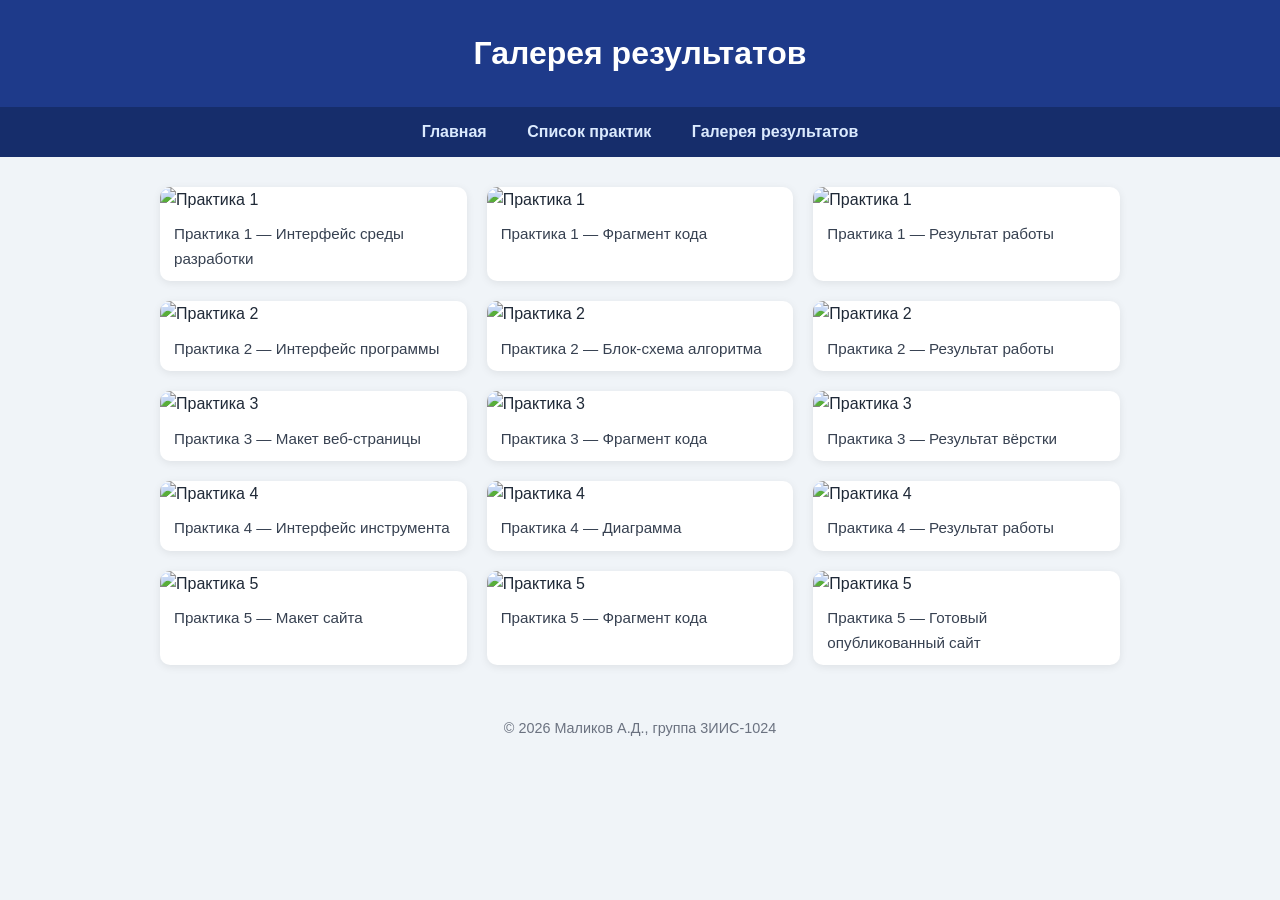
==== gallery.html @ a2a39b6f "Add gallery.html" ====
<!DOCTYPE html>
<html lang="ru">
<head>
<meta charset="UTF-8">
<meta name="viewport" content="width=device-width, initial-scale=1.0">
<title>Галерея результатов — Учебная практика 04</title>
<link rel="stylesheet" href="css/style.css">
</head>
<body>
<header><h1>Галерея результатов</h1></header>
<nav>
<a href="index.html">Главная</a>
<a href="practices.html">Список практик</a>
<a href="gallery.html">Галерея результатов</a>
</nav>
<main>
<div class="gallery">
<figure><img src="images/screenshot-01.png" alt="Практика 1"><figcaption>Практика 1 — Интерфейс среды разработки</figcaption></figure>
<figure><img src="images/screenshot-02.png" alt="Практика 1"><figcaption>Практика 1 — Фрагмент кода</figcaption></figure>
<figure><img src="images/screenshot-03.png" alt="Практика 1"><figcaption>Практика 1 — Результат работы</figcaption></figure>
<figure><img src="images/screenshot-04.png" alt="Практика 2"><figcaption>Практика 2 — Интерфейс программы</figcaption></figure>
<figure><img src="images/screenshot-05.png" alt="Практика 2"><figcaption>Практика 2 — Блок-схема алгоритма</figcaption></figure>
<figure><img src="images/screenshot-06.png" alt="Практика 2"><figcaption>Практика 2 — Результат работы</figcaption></figure>
<figure><img src="images/screenshot-07.png" alt="Практика 3"><figcaption>Практика 3 — Макет веб-страницы</figcaption></figure>
<figure><img src="images/screenshot-08.png" alt="Практика 3"><figcaption>Практика 3 — Фрагмент кода</figcaption></figure>
<figure><img src="images/screenshot-09.png" alt="Практика 3"><figcaption>Практика 3 — Результат вёрстки</figcaption></figure>
<figure><img src="images/screenshot-10.png" alt="Практика 4"><figcaption>Практика 4 — Интерфейс инструмента</figcaption></figure>
<figure><img src="images/screenshot-11.png" alt="Практика 4"><figcaption>Практика 4 — Диаграмма</figcaption></figure>
<figure><img src="images/screenshot-12.png" alt="Практика 4"><figcaption>Практика 4 — Результат работы</figcaption></figure>
<figure><img src="images/screenshot-13.png" alt="Практика 5"><figcaption>Практика 5 — Макет сайта</figcaption></figure>
<figure><img src="images/screenshot-14.png" alt="Практика 5"><figcaption>Практика 5 — Фрагмент кода</figcaption></figure>
<figure><img src="images/screenshot-15.png" alt="Практика 5"><figcaption>Практика 5 — Готовый опубликованный сайт</figcaption></figure>
</div>
</main>
<footer>© 2026 Маликов А.Д., группа 3ИИС-1024</footer>
</body>
</html>
---- css/style.css ----
* { margin: 0; padding: 0; box-sizing: border-box; }
body { font-family: 'Segoe UI', Arial, sans-serif; background: #f0f4f8; color: #1f2937; line-height: 1.6; }
header { background: #1e3a8a; color: #fff; padding: 28px 20px; text-align: center; }
header h1 { font-size: 2rem; }
nav { background: #162d6b; padding: 12px; text-align: center; }
nav a { color: #dbeafe; text-decoration: none; margin: 0 18px; font-weight: 600; }
nav a:hover { color: #fff; text-decoration: underline; }
main { max-width: 1000px; margin: 30px auto; padding: 0 20px; }
.card { background: #fff; border-radius: 12px; padding: 26px; margin-bottom: 24px; box-shadow: 0 2px 10px rgba(0,0,0,.08); }
.btn { display: inline-block; background: #1e3a8a; color: #fff; padding: 12px 24px; border-radius: 8px; text-decoration: none; font-weight: 600; margin: 6px 8px 6px 0; }
.btn:hover { background: #162d6b; }
.btn-green { background: #15803d; } .btn-green:hover { background: #166534; }
ul.practices { list-style: none; }
ul.practices li { padding: 14px 0; border-bottom: 1px solid #e5e7eb; }
ul.practices a { color: #1e3a8a; font-weight: 600; text-decoration: none; font-size: 1.1rem; }
ul.practices a:hover { text-decoration: underline; }
.gallery { display: grid; grid-template-columns: repeat(auto-fill, minmax(280px, 1fr)); gap: 20px; }
.gallery figure { background: #fff; border-radius: 10px; overflow: hidden; box-shadow: 0 2px 8px rgba(0,0,0,.08); }
.gallery img { width: 100%; display: block; }
.gallery figcaption { padding: 10px 14px; font-size: .95rem; color: #374151; }
footer { text-align: center; padding: 22px; color: #6b7280; font-size: .9rem; margin-top: 30px; }
.info-row { margin-bottom: 10px; font-size: 1.1rem; }
.info-row b { color: #1e3a8a; }
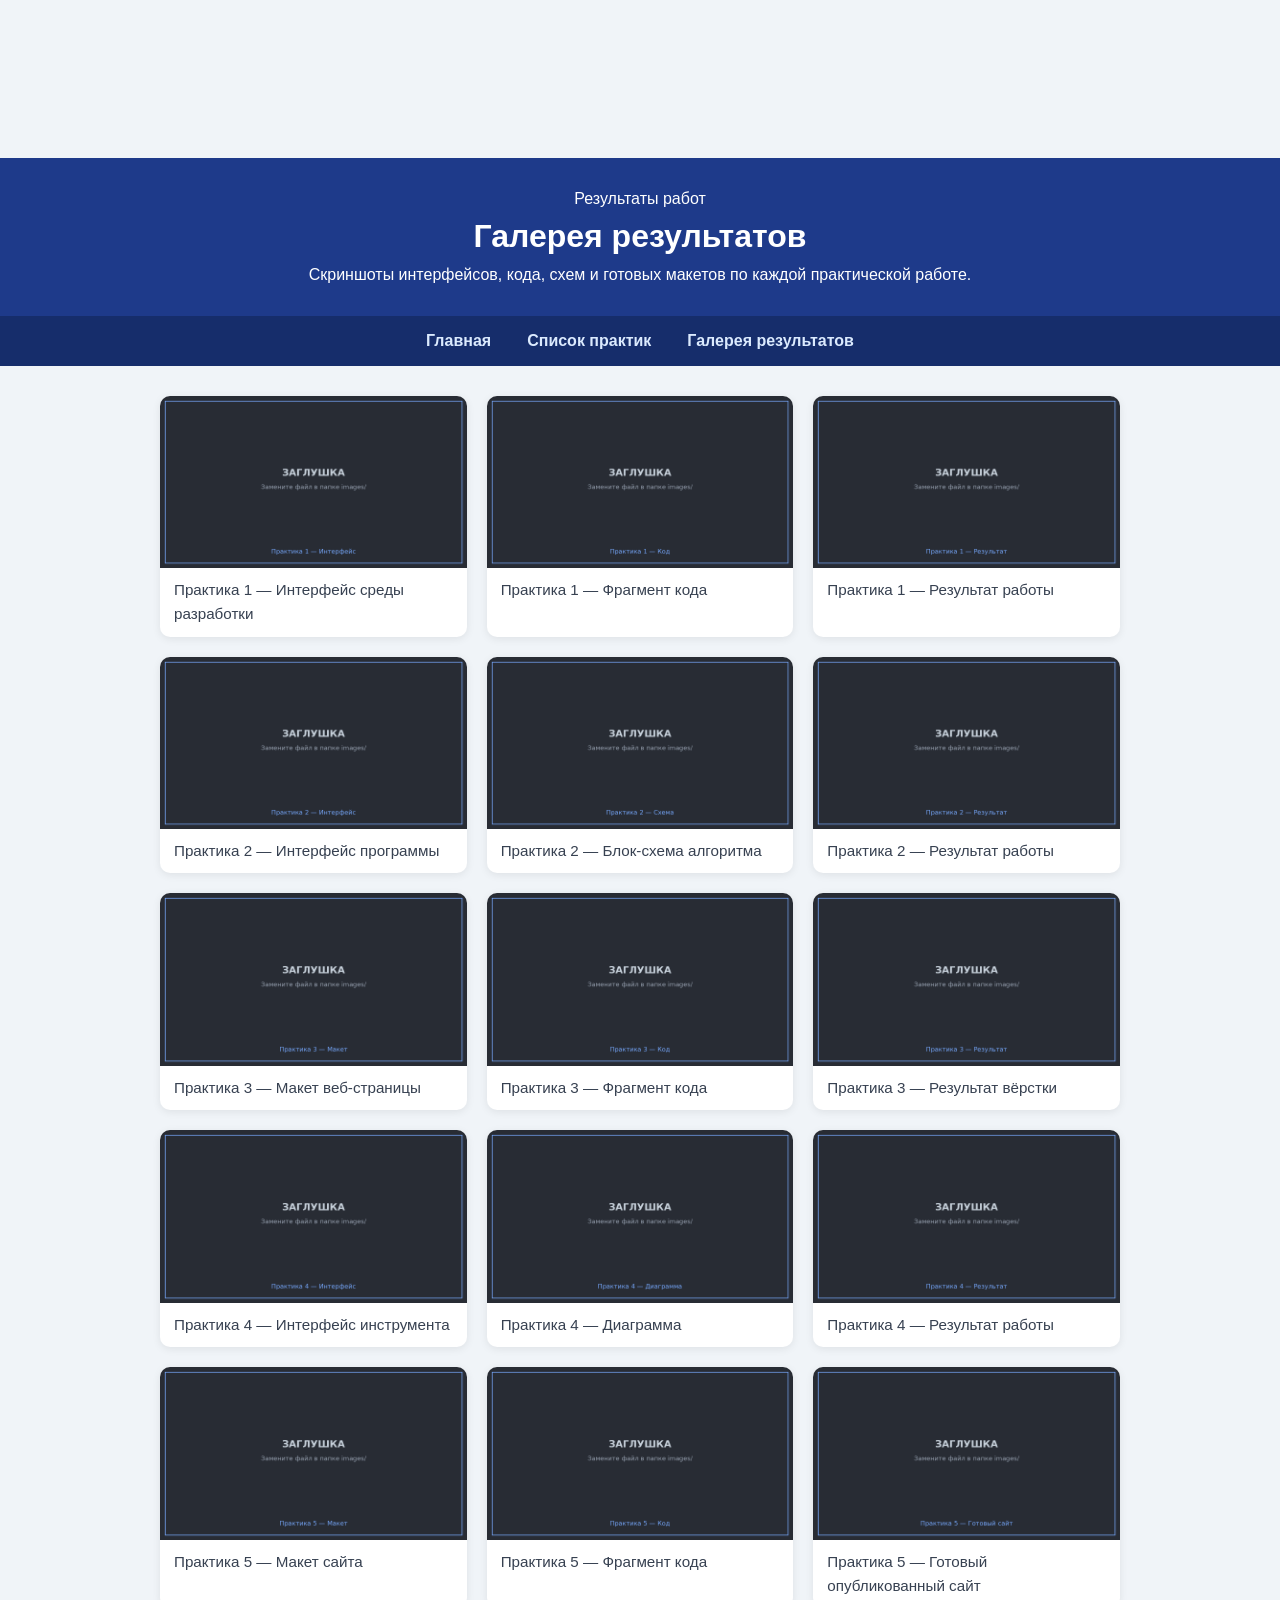
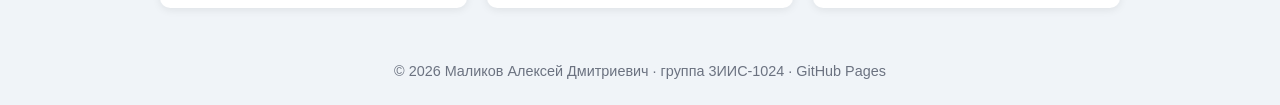
==== commit f062d74e: "Redesign: cosmic atlas theme — gallery.html" ====
--- a/gallery.html
+++ b/gallery.html
@@ -5,33 +5,39 @@
 <meta name="viewport" content="width=device-width, initial-scale=1.0">
 <title>Галерея результатов — Учебная практика 04</title>
 <link rel="stylesheet" href="css/style.css">
+
 </head>
 <body>
-<header><h1>Галерея результатов</h1></header>
-<nav>
-<a href="index.html">Главная</a>
-<a href="practices.html">Список практик</a>
-<a href="gallery.html">Галерея результатов</a>
-</nav>
-<main>
+<canvas id="stars"></canvas>
+<div class="page">
+<header class="hero">
+<span class="kicker">Результаты работ</span>
+<h1>Галерея результатов</h1>
+<p class="sub">Скриншоты интерфейсов, кода, схем и готовых макетов по каждой практической работе.</p>
+</header>
+<nav class="top"><a href="index.html" class="">Главная</a><a href="practices.html" class="">Список практик</a><a href="gallery.html" class="active">Галерея результатов</a></nav>
+<main class="wrap">
 <div class="gallery">
-<figure><img src="images/screenshot-01.png" alt="Практика 1"><figcaption>Практика 1 — Интерфейс среды разработки</figcaption></figure>
-<figure><img src="images/screenshot-02.png" alt="Практика 1"><figcaption>Практика 1 — Фрагмент кода</figcaption></figure>
-<figure><img src="images/screenshot-03.png" alt="Практика 1"><figcaption>Практика 1 — Результат работы</figcaption></figure>
-<figure><img src="images/screenshot-04.png" alt="Практика 2"><figcaption>Практика 2 — Интерфейс программы</figcaption></figure>
-<figure><img src="images/screenshot-05.png" alt="Практика 2"><figcaption>Практика 2 — Блок-схема алгоритма</figcaption></figure>
-<figure><img src="images/screenshot-06.png" alt="Практика 2"><figcaption>Практика 2 — Результат работы</figcaption></figure>
-<figure><img src="images/screenshot-07.png" alt="Практика 3"><figcaption>Практика 3 — Макет веб-страницы</figcaption></figure>
-<figure><img src="images/screenshot-08.png" alt="Практика 3"><figcaption>Практика 3 — Фрагмент кода</figcaption></figure>
-<figure><img src="images/screenshot-09.png" alt="Практика 3"><figcaption>Практика 3 — Результат вёрстки</figcaption></figure>
-<figure><img src="images/screenshot-10.png" alt="Практика 4"><figcaption>Практика 4 — Интерфейс инструмента</figcaption></figure>
-<figure><img src="images/screenshot-11.png" alt="Практика 4"><figcaption>Практика 4 — Диаграмма</figcaption></figure>
-<figure><img src="images/screenshot-12.png" alt="Практика 4"><figcaption>Практика 4 — Результат работы</figcaption></figure>
-<figure><img src="images/screenshot-13.png" alt="Практика 5"><figcaption>Практика 5 — Макет сайта</figcaption></figure>
-<figure><img src="images/screenshot-14.png" alt="Практика 5"><figcaption>Практика 5 — Фрагмент кода</figcaption></figure>
-<figure><img src="images/screenshot-15.png" alt="Практика 5"><figcaption>Практика 5 — Готовый опубликованный сайт</figcaption></figure>
+<figure><img src="images/screenshot-01.png" alt="Практика 1 — Интерфейс среды разработки" loading="lazy"><figcaption>Практика 1 — Интерфейс среды разработки</figcaption></figure>
+<figure><img src="images/screenshot-02.png" alt="Практика 1 — Фрагмент кода" loading="lazy"><figcaption>Практика 1 — Фрагмент кода</figcaption></figure>
+<figure><img src="images/screenshot-03.png" alt="Практика 1 — Результат работы" loading="lazy"><figcaption>Практика 1 — Результат работы</figcaption></figure>
+<figure><img src="images/screenshot-04.png" alt="Практика 2 — Интерфейс программы" loading="lazy"><figcaption>Практика 2 — Интерфейс программы</figcaption></figure>
+<figure><img src="images/screenshot-05.png" alt="Практика 2 — Блок-схема алгоритма" loading="lazy"><figcaption>Практика 2 — Блок-схема алгоритма</figcaption></figure>
+<figure><img src="images/screenshot-06.png" alt="Практика 2 — Результат работы" loading="lazy"><figcaption>Практика 2 — Результат работы</figcaption></figure>
+<figure><img src="images/screenshot-07.png" alt="Практика 3 — Макет веб-страницы" loading="lazy"><figcaption>Практика 3 — Макет веб-страницы</figcaption></figure>
+<figure><img src="images/screenshot-08.png" alt="Практика 3 — Фрагмент кода" loading="lazy"><figcaption>Практика 3 — Фрагмент кода</figcaption></figure>
+<figure><img src="images/screenshot-09.png" alt="Практика 3 — Результат вёрстки" loading="lazy"><figcaption>Практика 3 — Результат вёрстки</figcaption></figure>
+<figure><img src="images/screenshot-10.png" alt="Практика 4 — Интерфейс инструмента" loading="lazy"><figcaption>Практика 4 — Интерфейс инструмента</figcaption></figure>
+<figure><img src="images/screenshot-11.png" alt="Практика 4 — Диаграмма" loading="lazy"><figcaption>Практика 4 — Диаграмма</figcaption></figure>
+<figure><img src="images/screenshot-12.png" alt="Практика 4 — Результат работы" loading="lazy"><figcaption>Практика 4 — Результат работы</figcaption></figure>
+<figure><img src="images/screenshot-13.png" alt="Практика 5 — Макет сайта" loading="lazy"><figcaption>Практика 5 — Макет сайта</figcaption></figure>
+<figure><img src="images/screenshot-14.png" alt="Практика 5 — Фрагмент кода" loading="lazy"><figcaption>Практика 5 — Фрагмент кода</figcaption></figure>
+<figure><img src="images/screenshot-15.png" alt="Практика 5 — Готовый опубликованный сайт" loading="lazy"><figcaption>Практика 5 — Готовый опубликованный сайт</figcaption></figure>
 </div>
 </main>
-<footer>© 2026 Маликов А.Д., группа 3ИИС-1024</footer>
+<footer>© 2026 Маликов Алексей Дмитриевич · группа 3ИИС-1024 · GitHub Pages</footer>
+</div>
+<script src="js/stars.js"></script>
+
 </body>
 </html>
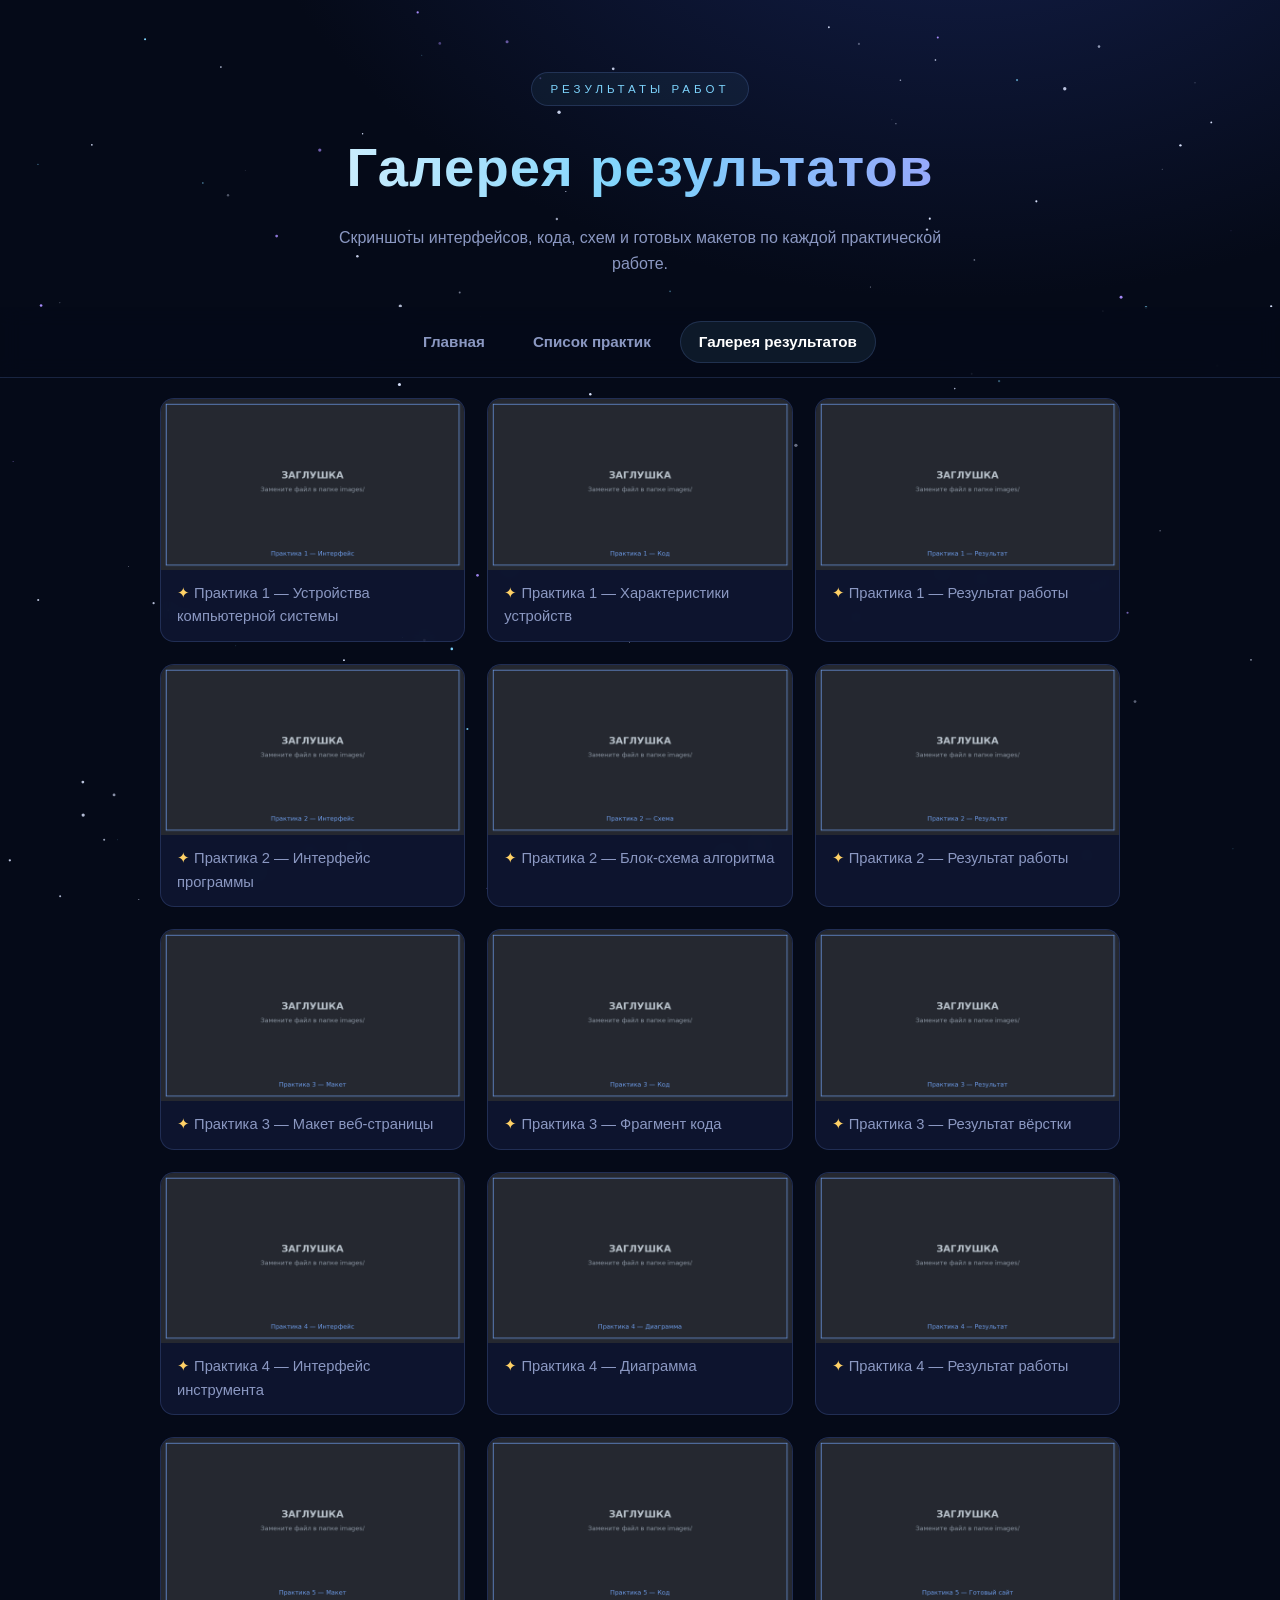
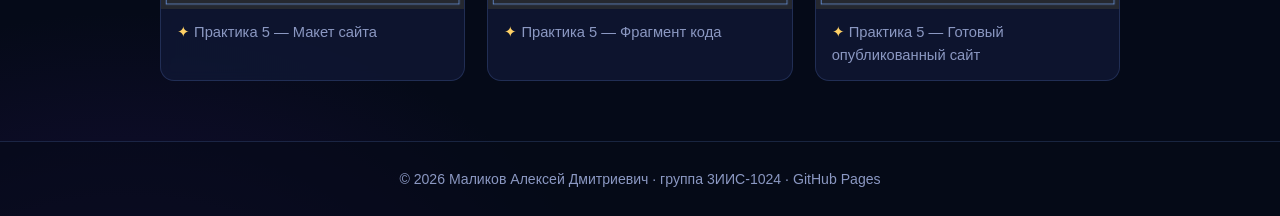
==== commit 7e6e2316: "Add real practice 1 report — gallery.html" ====
--- a/gallery.html
+++ b/gallery.html
@@ -18,8 +18,8 @@
 <nav class="top"><a href="index.html" class="">Главная</a><a href="practices.html" class="">Список практик</a><a href="gallery.html" class="active">Галерея результатов</a></nav>
 <main class="wrap">
 <div class="gallery">
-<figure><img src="images/screenshot-01.png" alt="Практика 1 — Интерфейс среды разработки" loading="lazy"><figcaption>Практика 1 — Интерфейс среды разработки</figcaption></figure>
-<figure><img src="images/screenshot-02.png" alt="Практика 1 — Фрагмент кода" loading="lazy"><figcaption>Практика 1 — Фрагмент кода</figcaption></figure>
+<figure><img src="images/screenshot-01.png" alt="Практика 1 — Устройства компьютерной системы" loading="lazy"><figcaption>Практика 1 — Устройства компьютерной системы</figcaption></figure>
+<figure><img src="images/screenshot-02.png" alt="Практика 1 — Характеристики устройств" loading="lazy"><figcaption>Практика 1 — Характеристики устройств</figcaption></figure>
 <figure><img src="images/screenshot-03.png" alt="Практика 1 — Результат работы" loading="lazy"><figcaption>Практика 1 — Результат работы</figcaption></figure>
 <figure><img src="images/screenshot-04.png" alt="Практика 2 — Интерфейс программы" loading="lazy"><figcaption>Практика 2 — Интерфейс программы</figcaption></figure>
 <figure><img src="images/screenshot-05.png" alt="Практика 2 — Блок-схема алгоритма" loading="lazy"><figcaption>Практика 2 — Блок-схема алгоритма</figcaption></figure>
--- a/css/style.css
+++ b/css/style.css
@@ -1,23 +1,146 @@
+:root {
+  --bg: #050a18;
+  --bg2: #0a1230;
+  --panel: rgba(17, 26, 56, .72);
+  --line: rgba(120, 160, 255, .18);
+  --text: #dbe4ff;
+  --muted: #8b98c2;
+  --accent: #7dd3fc;
+  --accent2: #a78bfa;
+  --star: #ffd166;
+}
 * { margin: 0; padding: 0; box-sizing: border-box; }
-body { font-family: 'Segoe UI', Arial, sans-serif; background: #f0f4f8; color: #1f2937; line-height: 1.6; }
-header { background: #1e3a8a; color: #fff; padding: 28px 20px; text-align: center; }
-header h1 { font-size: 2rem; }
-nav { background: #162d6b; padding: 12px; text-align: center; }
-nav a { color: #dbeafe; text-decoration: none; margin: 0 18px; font-weight: 600; }
-nav a:hover { color: #fff; text-decoration: underline; }
-main { max-width: 1000px; margin: 30px auto; padding: 0 20px; }
-.card { background: #fff; border-radius: 12px; padding: 26px; margin-bottom: 24px; box-shadow: 0 2px 10px rgba(0,0,0,.08); }
-.btn { display: inline-block; background: #1e3a8a; color: #fff; padding: 12px 24px; border-radius: 8px; text-decoration: none; font-weight: 600; margin: 6px 8px 6px 0; }
-.btn:hover { background: #162d6b; }
-.btn-green { background: #15803d; } .btn-green:hover { background: #166534; }
+html { scroll-behavior: smooth; }
+body {
+  font-family: 'Segoe UI', 'Inter', Arial, sans-serif;
+  background: radial-gradient(1200px 800px at 75% -10%, #14204d 0%, transparent 60%),
+              radial-gradient(900px 700px at 10% 110%, #1a1040 0%, transparent 55%),
+              var(--bg);
+  color: var(--text);
+  min-height: 100vh;
+  line-height: 1.6;
+  overflow-x: hidden;
+}
+#stars { position: fixed; inset: 0; z-index: 0; pointer-events: none; }
+.page { position: relative; z-index: 1; }
+
+header.hero { text-align: center; padding: 72px 20px 30px; }
+.kicker {
+  display: inline-block; letter-spacing: .35em; font-size: .72rem; text-transform: uppercase;
+  color: var(--accent); border: 1px solid var(--line); border-radius: 999px;
+  padding: 7px 18px; background: rgba(125, 211, 252, .06); margin-bottom: 18px;
+}
+header.hero h1 {
+  font-size: clamp(2rem, 5vw, 3.4rem); font-weight: 800; letter-spacing: .02em;
+  background: linear-gradient(92deg, #fff 10%, var(--accent) 50%, var(--accent2) 90%);
+  -webkit-background-clip: text; background-clip: text; color: transparent;
+}
+header.hero p.sub { color: var(--muted); max-width: 640px; margin: 14px auto 0; }
+
+nav.top {
+  display: flex; justify-content: center; gap: 10px; flex-wrap: wrap;
+  padding: 14px; position: sticky; top: 0; z-index: 5;
+  background: rgba(5, 10, 24, .75); backdrop-filter: blur(10px);
+  border-bottom: 1px solid var(--line);
+}
+nav.top a {
+  color: var(--muted); text-decoration: none; font-weight: 600; font-size: .95rem;
+  padding: 8px 18px; border-radius: 999px; border: 1px solid transparent; transition: .2s;
+}
+nav.top a:hover, nav.top a.active { color: #fff; border-color: var(--line); background: rgba(125, 211, 252, .08); }
+
+main.wrap { max-width: 1000px; margin: 0 auto; padding: 20px 20px 60px; }
+.card {
+  background: var(--panel); border: 1px solid var(--line); border-radius: 18px;
+  padding: 30px; margin-bottom: 26px; backdrop-filter: blur(8px);
+  box-shadow: 0 10px 40px rgba(0, 0, 0, .35);
+}
+.card h2 { font-size: 1.35rem; margin-bottom: 14px; color: #fff; }
+.card h2::before { content: '✦ '; color: var(--star); }
+.info-row { margin-bottom: 10px; font-size: 1.08rem; }
+.info-row b { color: var(--accent); font-weight: 700; }
+
+.btn {
+  display: inline-block; padding: 13px 26px; border-radius: 999px; text-decoration: none;
+  font-weight: 700; font-size: .98rem; transition: .2s; margin: 6px 8px 6px 0;
+  color: #06122b; background: linear-gradient(92deg, var(--accent), var(--accent2));
+  box-shadow: 0 6px 24px rgba(125, 211, 252, .25);
+}
+.btn:hover { transform: translateY(-2px); box-shadow: 0 10px 30px rgba(167, 139, 250, .35); }
+.btn.ghost {
+  background: transparent; color: var(--accent); border: 1px solid var(--line); box-shadow: none;
+}
+.btn.ghost:hover { background: rgba(125, 211, 252, .08); }
+.btn.green { background: linear-gradient(92deg, #34d399, #22d3ee); }
+
+.stats { display: flex; gap: 34px; justify-content: center; flex-wrap: wrap; margin: 26px 0 6px; }
+.stats div { text-align: center; }
+.stats .num {
+  font-size: 2rem; font-weight: 800;
+  background: linear-gradient(92deg, var(--accent), var(--accent2));
+  -webkit-background-clip: text; background-clip: text; color: transparent;
+}
+.stats .lbl { color: var(--muted); font-size: .85rem; letter-spacing: .12em; text-transform: uppercase; }
+
+/* ---------- constellation (practices list) ---------- */
+#atlas { position: relative; width: 100%; height: 460px; margin: 10px 0 20px; }
+#atlas svg { position: absolute; inset: 0; width: 100%; height: 100%; }
+#atlas svg line { stroke: rgba(125, 211, 252, .35); stroke-width: 1.5; stroke-dasharray: 6 6; transition: .25s; }
+#atlas svg line.lit { stroke: var(--star); stroke-dasharray: none; filter: drop-shadow(0 0 6px var(--star)); }
+.star {
+  position: absolute; transform: translate(-50%, -50%); cursor: pointer; text-align: center; width: 170px;
+  user-select: none;
+}
+.star .dot {
+  width: 26px; height: 26px; margin: 0 auto 10px; border-radius: 50%;
+  background: radial-gradient(circle at 35% 35%, #fff, var(--accent) 55%, transparent 78%);
+  box-shadow: 0 0 18px var(--accent), 0 0 46px rgba(125, 211, 252, .55);
+  transition: .25s;
+}
+.star:hover .dot, .star.sel .dot {
+  background: radial-gradient(circle at 35% 35%, #fff, var(--star) 55%, transparent 78%);
+  box-shadow: 0 0 20px var(--star), 0 0 58px rgba(255, 209, 102, .7); transform: scale(1.25);
+}
+.star .name {
+  display: inline-block; font-size: 1rem; font-weight: 700; color: #fff;
+  background: rgba(10, 18, 48, .85); border: 1px solid var(--line); border-radius: 10px;
+  padding: 6px 12px; text-shadow: 0 0 10px rgba(125, 211, 252, .5);
+  transition: .2s;
+}
+.star:hover .name, .star.sel .name {
+  border-color: rgba(255, 209, 102, .6); background: rgba(42, 33, 12, .9);
+  box-shadow: 0 0 16px rgba(255, 209, 102, .25);
+}
+.star .go { display: block; margin-top: 6px; font-size: .75rem; color: var(--accent); opacity: 0; transition: .2s; }
+.star:hover .go { opacity: 1; }
+
+#detail { min-height: 210px; }
+#detail .tag { color: var(--star); letter-spacing: .25em; font-size: .72rem; text-transform: uppercase; }
+#detail h3 { color: #fff; margin: 6px 0 10px; font-size: 1.3rem; }
+#detail p { color: var(--muted); margin-bottom: 8px; }
+#detail p b { color: var(--accent); }
+.hint { text-align: center; color: var(--muted); font-size: .85rem; margin-bottom: 8px; letter-spacing: .05em; }
+
 ul.practices { list-style: none; }
-ul.practices li { padding: 14px 0; border-bottom: 1px solid #e5e7eb; }
-ul.practices a { color: #1e3a8a; font-weight: 600; text-decoration: none; font-size: 1.1rem; }
-ul.practices a:hover { text-decoration: underline; }
-.gallery { display: grid; grid-template-columns: repeat(auto-fill, minmax(280px, 1fr)); gap: 20px; }
-.gallery figure { background: #fff; border-radius: 10px; overflow: hidden; box-shadow: 0 2px 8px rgba(0,0,0,.08); }
-.gallery img { width: 100%; display: block; }
-.gallery figcaption { padding: 10px 14px; font-size: .95rem; color: #374151; }
-footer { text-align: center; padding: 22px; color: #6b7280; font-size: .9rem; margin-top: 30px; }
-.info-row { margin-bottom: 10px; font-size: 1.1rem; }
-.info-row b { color: #1e3a8a; }
+ul.practices li { padding: 14px 0; border-bottom: 1px solid var(--line); }
+ul.practices a { color: var(--text); font-weight: 600; text-decoration: none; }
+ul.practices a:hover { color: var(--accent); text-decoration: underline; }
+
+/* ---------- gallery ---------- */
+.gallery { display: grid; grid-template-columns: repeat(auto-fill, minmax(260px, 1fr)); gap: 22px; }
+.gallery figure {
+  background: var(--panel); border: 1px solid var(--line); border-radius: 14px; overflow: hidden;
+  transition: .25s; backdrop-filter: blur(6px);
+}
+.gallery figure:hover { transform: translateY(-4px); border-color: rgba(125, 211, 252, .45); box-shadow: 0 12px 34px rgba(0,0,0,.45); }
+.gallery img { width: 100%; display: block; filter: brightness(.92); }
+.gallery figcaption { padding: 12px 16px; font-size: .92rem; color: var(--muted); }
+.gallery figcaption::before { content: '✦ '; color: var(--star); }
+
+footer { position: relative; z-index: 1; text-align: center; padding: 26px; color: var(--muted); font-size: .88rem; border-top: 1px solid var(--line); background: rgba(5,10,24,.6); }
+
+@media (max-width: 640px) {
+  #atlas { height: 560px; }
+  .star { width: 100px; }
+  .stats { gap: 20px; }
+}
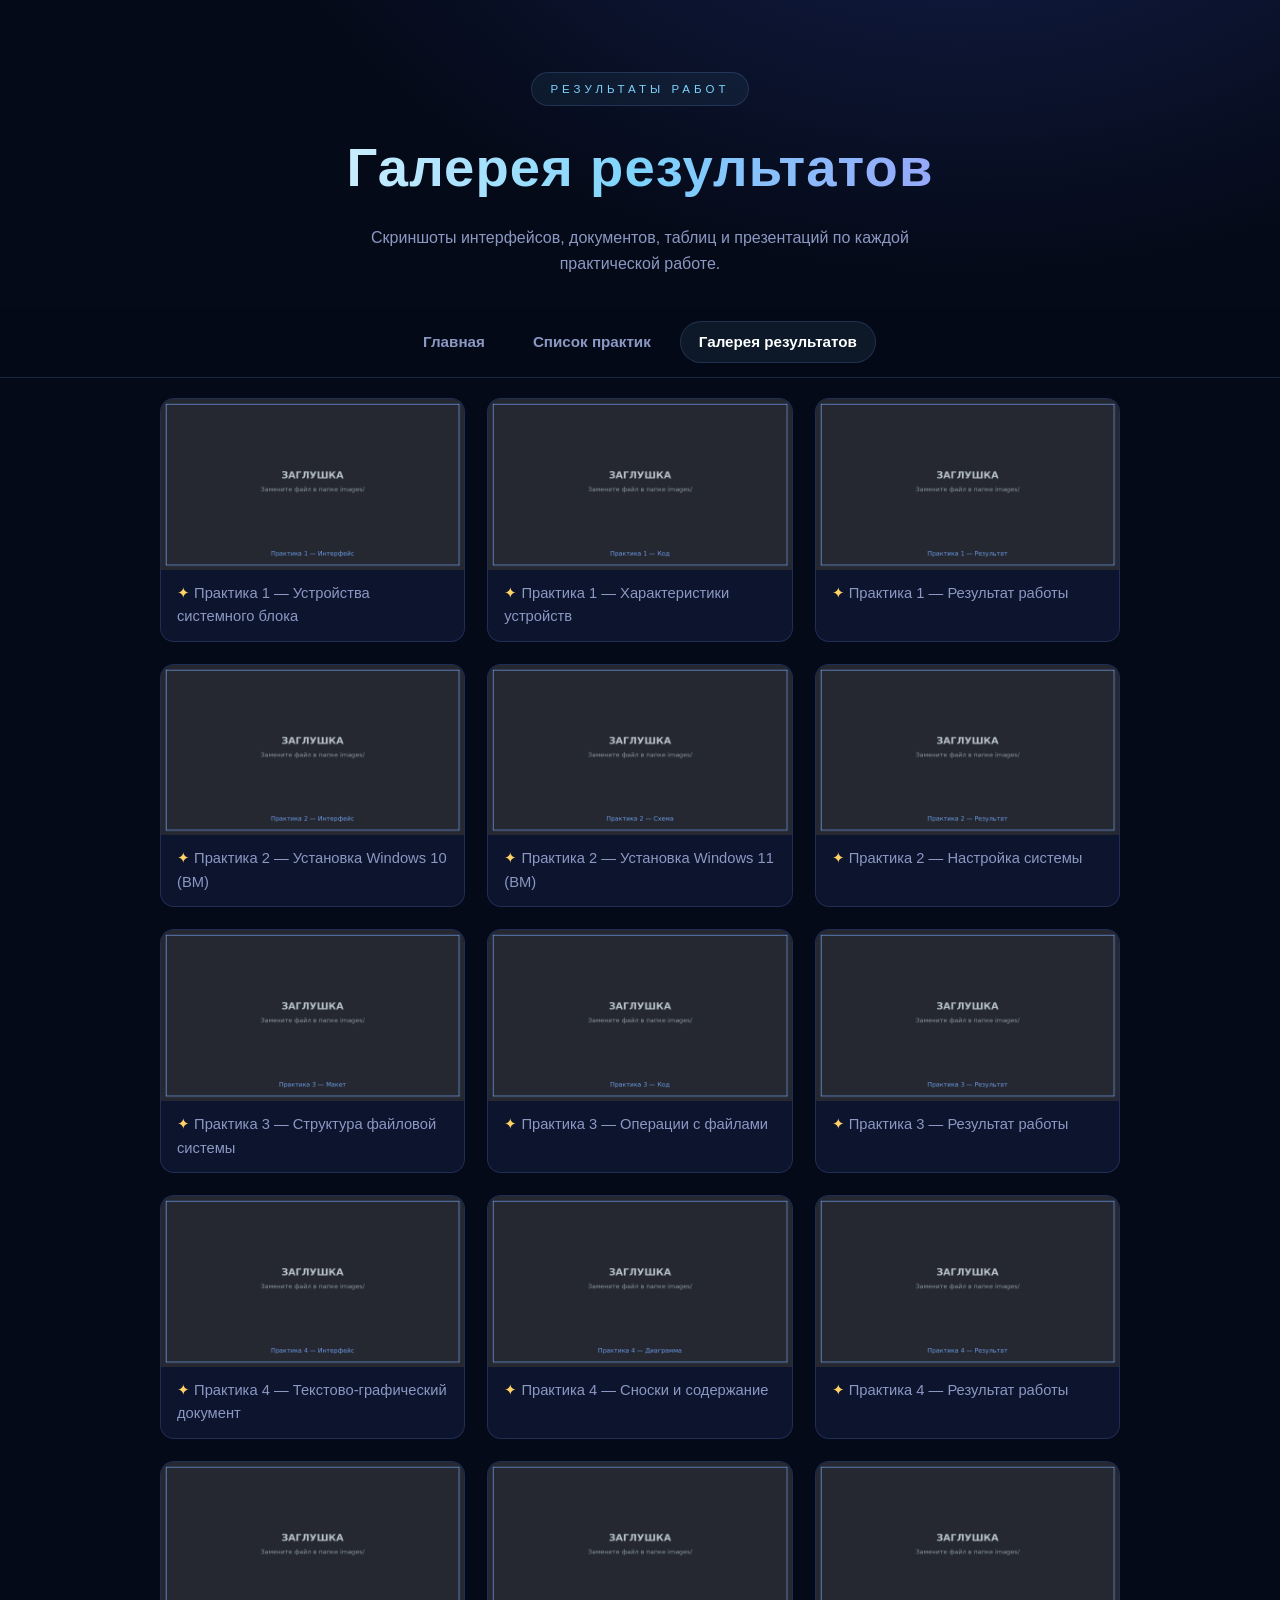
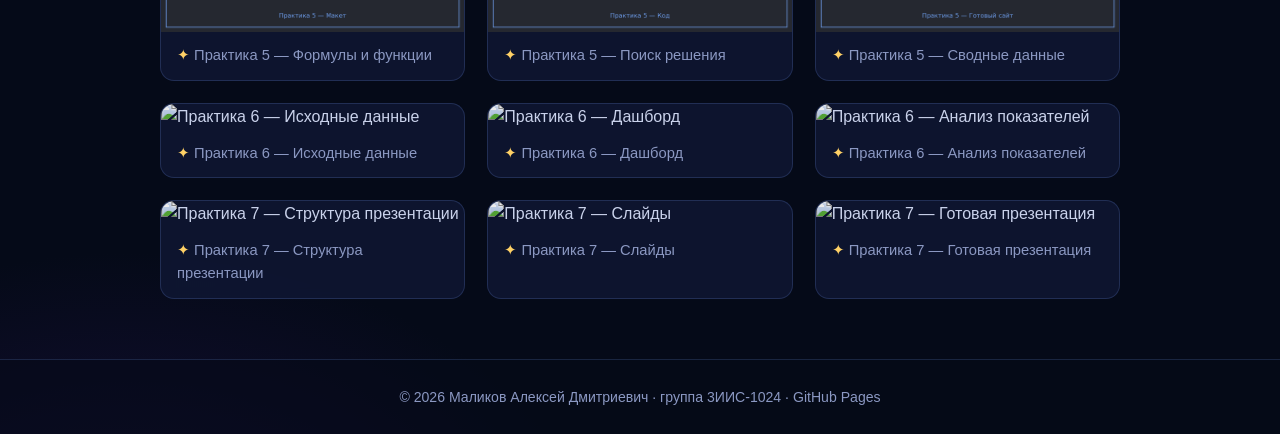
==== commit fac7787b: "Add practices 2-7 with real reports — gallery.html" ====
--- a/gallery.html
+++ b/gallery.html
@@ -5,7 +5,6 @@
 <meta name="viewport" content="width=device-width, initial-scale=1.0">
 <title>Галерея результатов — Учебная практика 04</title>
 <link rel="stylesheet" href="css/style.css">
-
 </head>
 <body>
 <canvas id="stars"></canvas>
@@ -13,31 +12,35 @@
 <header class="hero">
 <span class="kicker">Результаты работ</span>
 <h1>Галерея результатов</h1>
-<p class="sub">Скриншоты интерфейсов, кода, схем и готовых макетов по каждой практической работе.</p>
+<p class="sub">Скриншоты интерфейсов, документов, таблиц и презентаций по каждой практической работе.</p>
 </header>
 <nav class="top"><a href="index.html" class="">Главная</a><a href="practices.html" class="">Список практик</a><a href="gallery.html" class="active">Галерея результатов</a></nav>
 <main class="wrap">
 <div class="gallery">
-<figure><img src="images/screenshot-01.png" alt="Практика 1 — Устройства компьютерной системы" loading="lazy"><figcaption>Практика 1 — Устройства компьютерной системы</figcaption></figure>
+<figure><img src="images/screenshot-01.png" alt="Практика 1 — Устройства системного блока" loading="lazy"><figcaption>Практика 1 — Устройства системного блока</figcaption></figure>
 <figure><img src="images/screenshot-02.png" alt="Практика 1 — Характеристики устройств" loading="lazy"><figcaption>Практика 1 — Характеристики устройств</figcaption></figure>
 <figure><img src="images/screenshot-03.png" alt="Практика 1 — Результат работы" loading="lazy"><figcaption>Практика 1 — Результат работы</figcaption></figure>
-<figure><img src="images/screenshot-04.png" alt="Практика 2 — Интерфейс программы" loading="lazy"><figcaption>Практика 2 — Интерфейс программы</figcaption></figure>
-<figure><img src="images/screenshot-05.png" alt="Практика 2 — Блок-схема алгоритма" loading="lazy"><figcaption>Практика 2 — Блок-схема алгоритма</figcaption></figure>
-<figure><img src="images/screenshot-06.png" alt="Практика 2 — Результат работы" loading="lazy"><figcaption>Практика 2 — Результат работы</figcaption></figure>
-<figure><img src="images/screenshot-07.png" alt="Практика 3 — Макет веб-страницы" loading="lazy"><figcaption>Практика 3 — Макет веб-страницы</figcaption></figure>
-<figure><img src="images/screenshot-08.png" alt="Практика 3 — Фрагмент кода" loading="lazy"><figcaption>Практика 3 — Фрагмент кода</figcaption></figure>
-<figure><img src="images/screenshot-09.png" alt="Практика 3 — Результат вёрстки" loading="lazy"><figcaption>Практика 3 — Результат вёрстки</figcaption></figure>
-<figure><img src="images/screenshot-10.png" alt="Практика 4 — Интерфейс инструмента" loading="lazy"><figcaption>Практика 4 — Интерфейс инструмента</figcaption></figure>
-<figure><img src="images/screenshot-11.png" alt="Практика 4 — Диаграмма" loading="lazy"><figcaption>Практика 4 — Диаграмма</figcaption></figure>
+<figure><img src="images/screenshot-04.png" alt="Практика 2 — Установка Windows 10 (ВМ)" loading="lazy"><figcaption>Практика 2 — Установка Windows 10 (ВМ)</figcaption></figure>
+<figure><img src="images/screenshot-05.png" alt="Практика 2 — Установка Windows 11 (ВМ)" loading="lazy"><figcaption>Практика 2 — Установка Windows 11 (ВМ)</figcaption></figure>
+<figure><img src="images/screenshot-06.png" alt="Практика 2 — Настройка системы" loading="lazy"><figcaption>Практика 2 — Настройка системы</figcaption></figure>
+<figure><img src="images/screenshot-07.png" alt="Практика 3 — Структура файловой системы" loading="lazy"><figcaption>Практика 3 — Структура файловой системы</figcaption></figure>
+<figure><img src="images/screenshot-08.png" alt="Практика 3 — Операции с файлами" loading="lazy"><figcaption>Практика 3 — Операции с файлами</figcaption></figure>
+<figure><img src="images/screenshot-09.png" alt="Практика 3 — Результат работы" loading="lazy"><figcaption>Практика 3 — Результат работы</figcaption></figure>
+<figure><img src="images/screenshot-10.png" alt="Практика 4 — Текстово-графический документ" loading="lazy"><figcaption>Практика 4 — Текстово-графический документ</figcaption></figure>
+<figure><img src="images/screenshot-11.png" alt="Практика 4 — Сноски и содержание" loading="lazy"><figcaption>Практика 4 — Сноски и содержание</figcaption></figure>
 <figure><img src="images/screenshot-12.png" alt="Практика 4 — Результат работы" loading="lazy"><figcaption>Практика 4 — Результат работы</figcaption></figure>
-<figure><img src="images/screenshot-13.png" alt="Практика 5 — Макет сайта" loading="lazy"><figcaption>Практика 5 — Макет сайта</figcaption></figure>
-<figure><img src="images/screenshot-14.png" alt="Практика 5 — Фрагмент кода" loading="lazy"><figcaption>Практика 5 — Фрагмент кода</figcaption></figure>
-<figure><img src="images/screenshot-15.png" alt="Практика 5 — Готовый опубликованный сайт" loading="lazy"><figcaption>Практика 5 — Готовый опубликованный сайт</figcaption></figure>
+<figure><img src="images/screenshot-13.png" alt="Практика 5 — Формулы и функции" loading="lazy"><figcaption>Практика 5 — Формулы и функции</figcaption></figure>
+<figure><img src="images/screenshot-14.png" alt="Практика 5 — Поиск решения" loading="lazy"><figcaption>Практика 5 — Поиск решения</figcaption></figure>
+<figure><img src="images/screenshot-15.png" alt="Практика 5 — Сводные данные" loading="lazy"><figcaption>Практика 5 — Сводные данные</figcaption></figure>
+<figure><img src="images/screenshot-16.png" alt="Практика 6 — Исходные данные" loading="lazy"><figcaption>Практика 6 — Исходные данные</figcaption></figure>
+<figure><img src="images/screenshot-17.png" alt="Практика 6 — Дашборд" loading="lazy"><figcaption>Практика 6 — Дашборд</figcaption></figure>
+<figure><img src="images/screenshot-18.png" alt="Практика 6 — Анализ показателей" loading="lazy"><figcaption>Практика 6 — Анализ показателей</figcaption></figure>
+<figure><img src="images/screenshot-19.png" alt="Практика 7 — Структура презентации" loading="lazy"><figcaption>Практика 7 — Структура презентации</figcaption></figure>
+<figure><img src="images/screenshot-20.png" alt="Практика 7 — Слайды" loading="lazy"><figcaption>Практика 7 — Слайды</figcaption></figure>
+<figure><img src="images/screenshot-21.png" alt="Практика 7 — Готовая презентация" loading="lazy"><figcaption>Практика 7 — Готовая презентация</figcaption></figure>
 </div>
 </main>
 <footer>© 2026 Маликов Алексей Дмитриевич · группа 3ИИС-1024 · GitHub Pages</footer>
 </div>
-<script src="js/stars.js"></script>
-
 </body>
 </html>
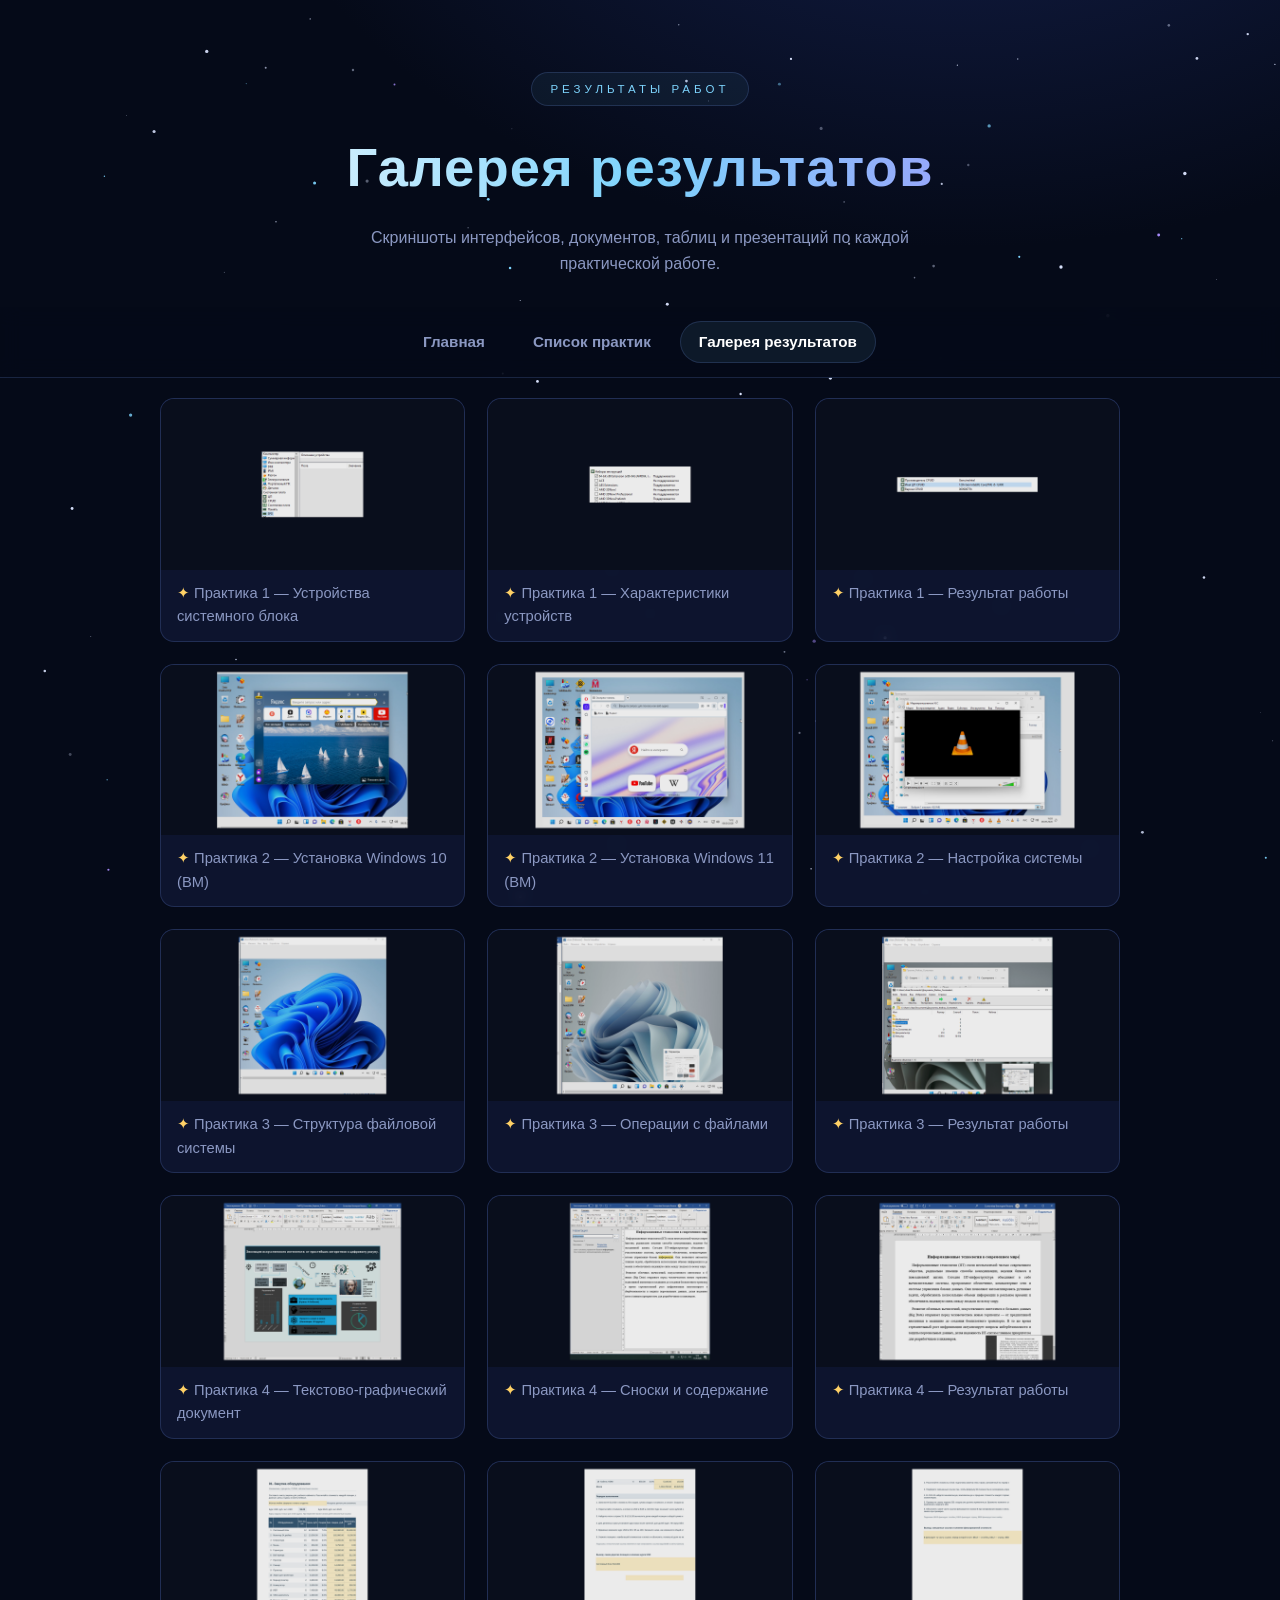
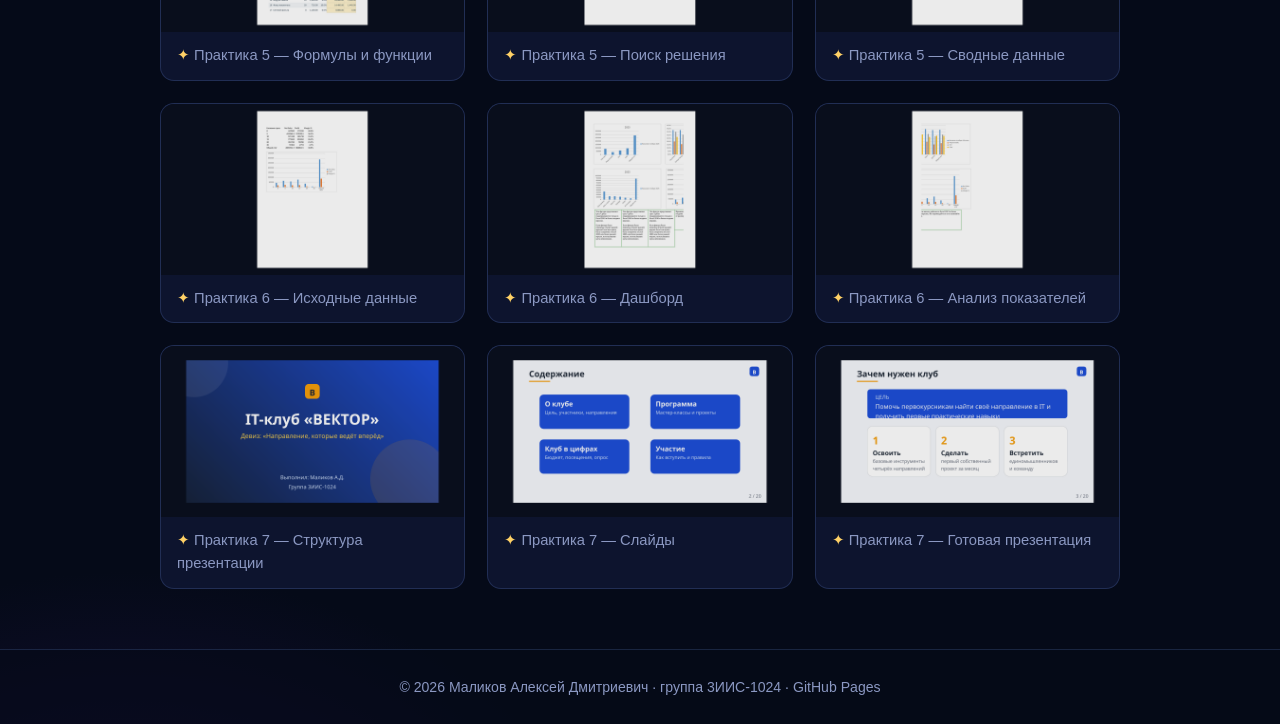
==== commit 9e2476f2: "Add gallery lightbox, restore starfield — gallery.html" ====
--- a/gallery.html
+++ b/gallery.html
@@ -42,5 +42,8 @@
 </main>
 <footer>© 2026 Маликов Алексей Дмитриевич · группа 3ИИС-1024 · GitHub Pages</footer>
 </div>
+
+<script src="js/stars.js"></script>
+<script src="js/lightbox.js"></script>
 </body>
 </html>
--- a/css/style.css
+++ b/css/style.css
@@ -137,6 +137,32 @@
 .gallery figcaption { padding: 12px 16px; font-size: .92rem; color: var(--muted); }
 .gallery figcaption::before { content: '✦ '; color: var(--star); }
 
+/* ---------- lightbox ---------- */
+#lightbox {
+  position: fixed; inset: 0; z-index: 100; display: none;
+  background: rgba(3, 6, 16, .92); backdrop-filter: blur(6px);
+  align-items: center; justify-content: center;
+}
+#lightbox.open { display: flex; animation: lbIn .2s ease; }
+@keyframes lbIn { from { opacity: 0; } to { opacity: 1; } }
+.lb-figure { max-width: min(92vw, 1280px); text-align: center; }
+.lb-figure img {
+  max-width: 100%; max-height: 80vh; border-radius: 12px;
+  border: 1px solid var(--line); box-shadow: 0 20px 80px rgba(0, 0, 0, .6);
+}
+.lb-figure figcaption { margin-top: 14px; color: var(--text); font-size: 1.05rem; }
+.lb-btn {
+  position: absolute; z-index: 101; border: 1px solid var(--line);
+  background: rgba(17, 26, 56, .85); color: #fff; cursor: pointer;
+  border-radius: 50%; transition: .2s; line-height: 1;
+}
+.lb-btn:hover { background: rgba(125, 211, 252, .2); border-color: var(--accent); }
+.lb-close { top: 20px; right: 24px; width: 46px; height: 46px; font-size: 1.2rem; }
+.lb-prev, .lb-next { top: 50%; transform: translateY(-50%); width: 54px; height: 54px; font-size: 2rem; }
+.lb-prev { left: 20px; } .lb-next { right: 20px; }
+.lb-count { position: absolute; bottom: 22px; left: 50%; transform: translateX(-50%);
+  color: var(--muted); font-size: .95rem; letter-spacing: .1em; }
+
 footer { position: relative; z-index: 1; text-align: center; padding: 26px; color: var(--muted); font-size: .88rem; border-top: 1px solid var(--line); background: rgba(5,10,24,.6); }
 
 @media (max-width: 640px) {
